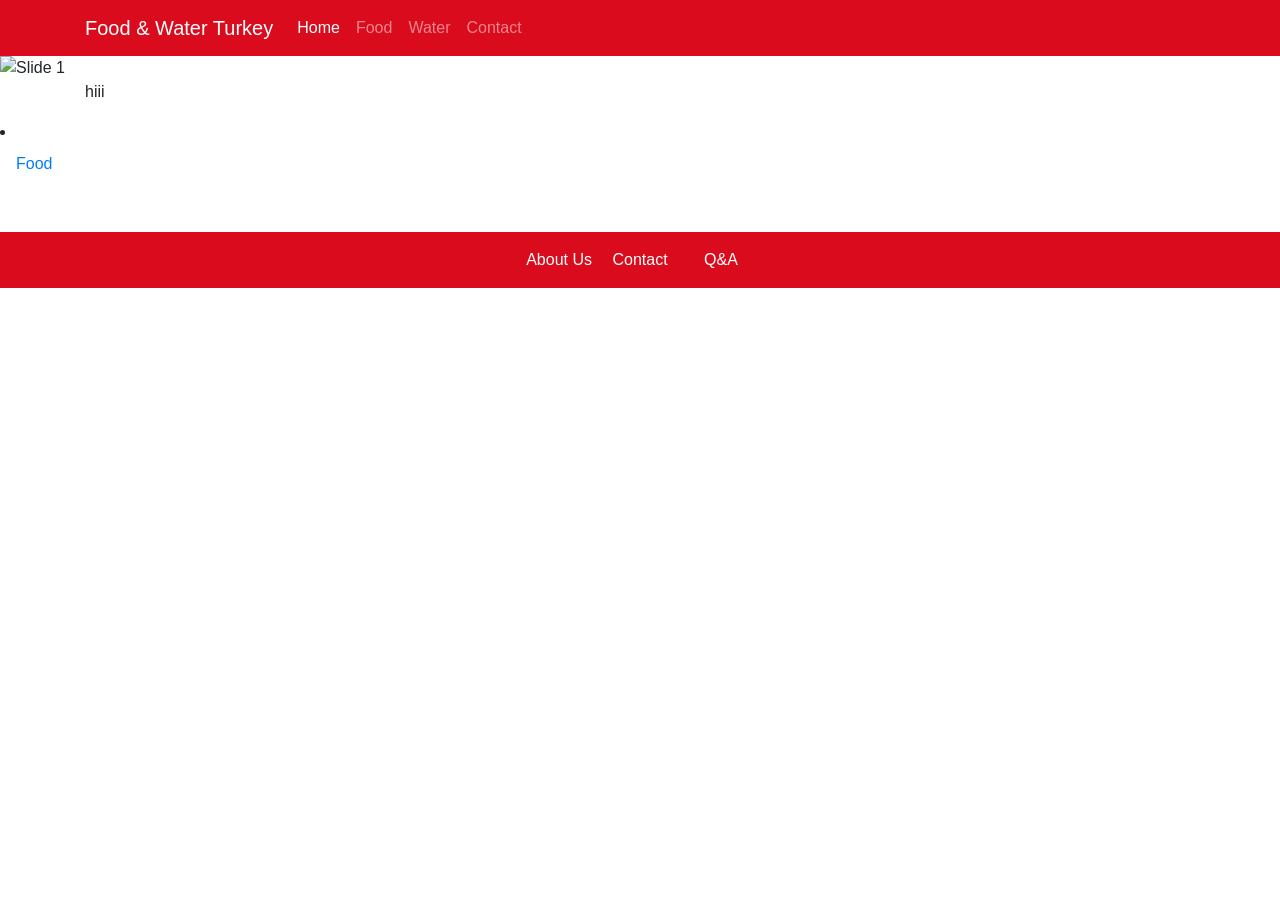
==== INFS PROJECT/index.html @ 5a58b710 "Initial add" ====
<!DOCTYPE html>
<html>
<head>
    <title> Turkey Project </title>

    <link rel="stylesheet" href="https://maxcdn.bootstrapcdn.com/bootstrap/4.0.0/css/bootstrap.min.css">
  	<script src="https://ajax.googleapis.com/ajax/libs/jquery/3.3.1/jquery.min.js"></script>
  	<script src="https://cdnjs.cloudflare.com/ajax/libs/popper.js/1.12.9/umd/popper.min.js"></script>
  	<script src="https://maxcdn.bootstrapcdn.com/bootstrap/4.0.0/js/bootstrap.min.js"></script>	

    <link rel="stylesheet" href=".css">
</head>


<body>


<!-- Navigation Bar -->
<nav class="navbar navbar-expand-lg navbar-dark" style="background-color: #D90B1C;">

    <div class="container"> <!--Container-->

        <a class="navbar-brand" href="index.html">Food & Water Turkey</a>

        <button class="navbar-toggler" type="button"
            data-bs-toggle="collapse"
            data-bs-target="#myNavbar">

            <span class="navbar-toggler-icon"></span>

        </button>

        <div class="collapse navbar-collapse" id="myNavbar">

            <ul class="navbar-nav ms-auto">

                <li class="nav-item">
                    <a class="nav-link active" href="index.html">Home</a>
                </li>

                <li class="nav-item">
                    <a class="nav-link" href="food">Food</a>
                </li>

                <li class="nav-item">
                    <a class="nav-link" href="water">Water</a>
                </li>

                <li class="nav-item">
                    <a class="nav-link" href="contact">Contact</a>
                </li>

            </ul>

        </div>
    </div>
</nav>

<div id="carouselImage1" class="carousel slide" data-ride="carousel" data-interval="2000">  <!--Carousel-->


	<div class="carousel-inner">

		<div class="carousel-item active">
			<img class="d-block w-100" src="carousel-img/slide1.jpg" alt="Slide 1">
		</div>
		<div class="carousel-item">
			<img class="d-block w-100" src="carousel-img/slide2.jpg" alt="Slide 2">
		</div>
	</div>
</div>

<div class="container">
    <p>
        hiii
    </p> 
</div>


<div class="footer bottom"> <!--Footer-->
           <div class="collapse navbar-collapse" id="myNavbar"></div>
                <li class="nav-item">
                    <a class="nav-link" href="#food">Food</a>
                </li> 
                
</div>




<footer class="text white text-center p-3 mt-5" style="background-color:#D90B1C;">
    
    <a herf="about" class="text-white" mx-3>About Us</a>
    <a href="contact" class="text-white mx-3">Contact</a>
    <a href="q&a" class="text-white mx-3">Q&A</a>

</footer>



</body>

</html>
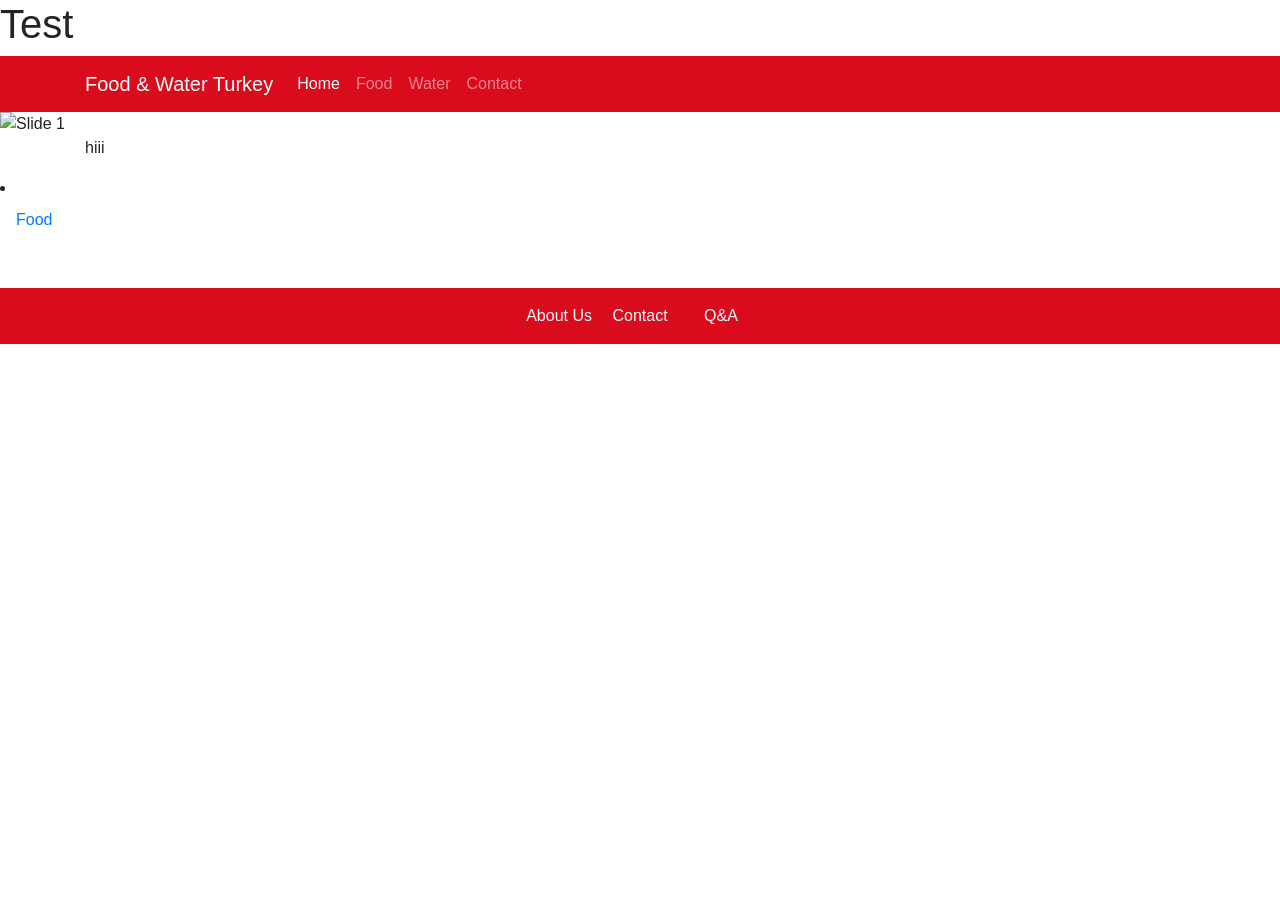
==== commit c1203950: "index v2" ====
--- a/INFS PROJECT/index.html
+++ b/INFS PROJECT/index.html
@@ -14,6 +14,7 @@
 
 <body>
 
+    <h1>Test</h1>
 
 <!-- Navigation Bar -->
 <nav class="navbar navbar-expand-lg navbar-dark" style="background-color: #D90B1C;">
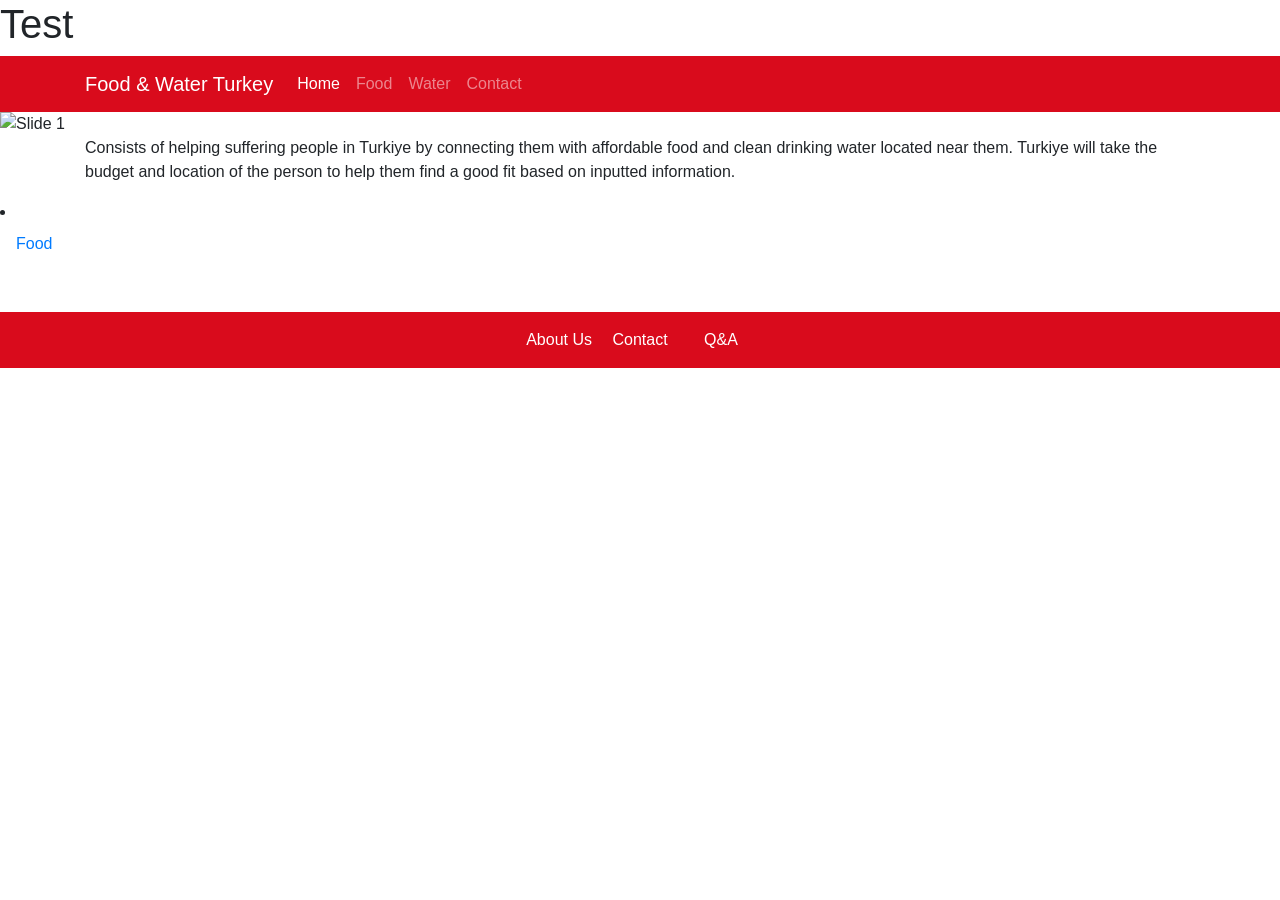
==== commit 77132229: "v5" ====
--- a/INFS PROJECT/index.html
+++ b/INFS PROJECT/index.html
@@ -71,10 +71,10 @@
 	</div>
 </div>
 
-<div class="container">
+<div class="container">  <!--What is our Website-->
     <p>
-        hiii
-    </p> 
+        Consists of helping suffering people in Turkiye by connecting them with affordable food and clean drinking water located near them. Turkiye will take the budget and location of the person to help them find a good fit based on inputted information. 
+    </p>
 </div>
 
 
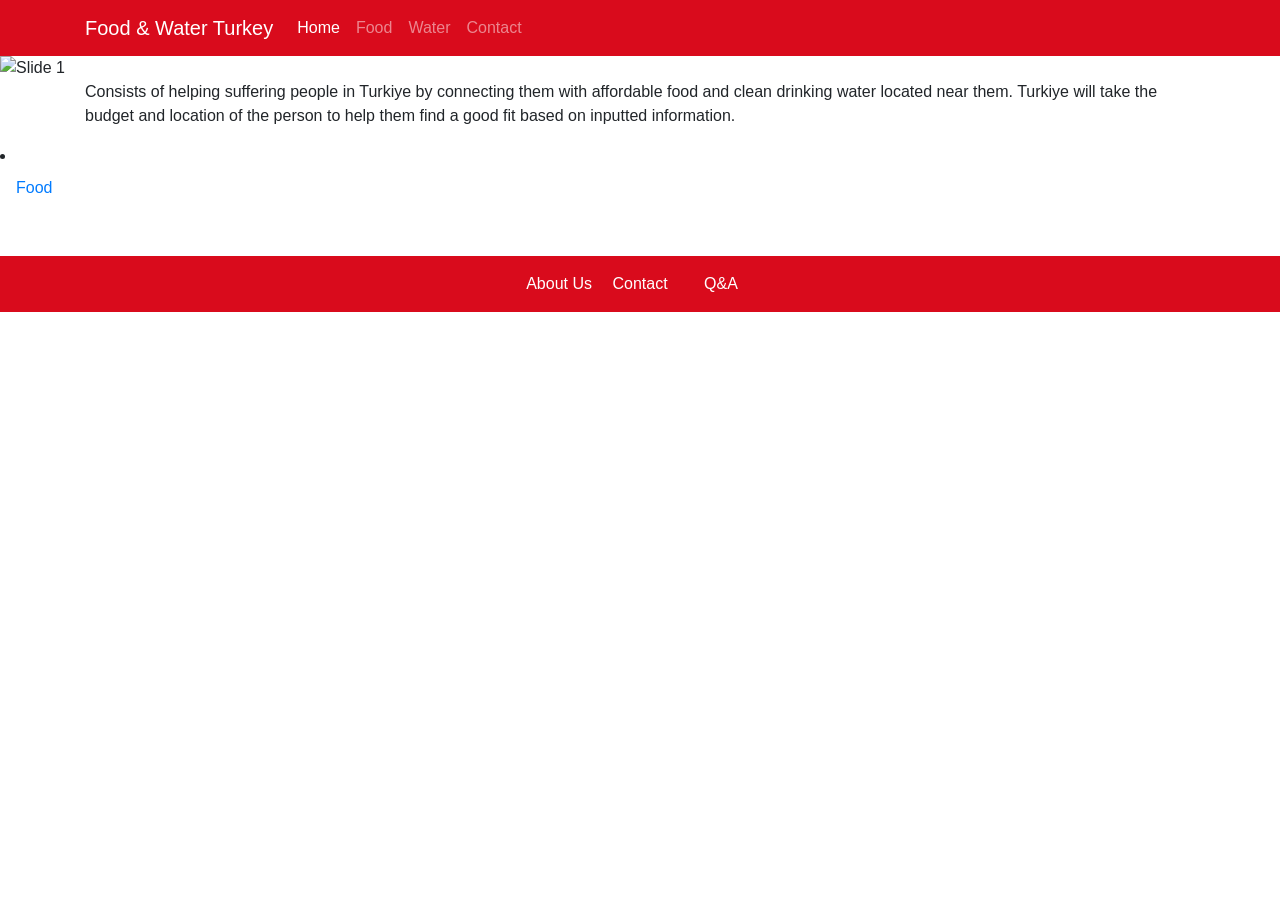
==== commit 59df889b: "11/10" ====
--- a/INFS PROJECT/index.html
+++ b/INFS PROJECT/index.html
@@ -14,7 +14,7 @@
 
 <body>
 
-    <h1>Test</h1>
+   
 
 <!-- Navigation Bar -->
 <nav class="navbar navbar-expand-lg navbar-dark" style="background-color: #D90B1C;">
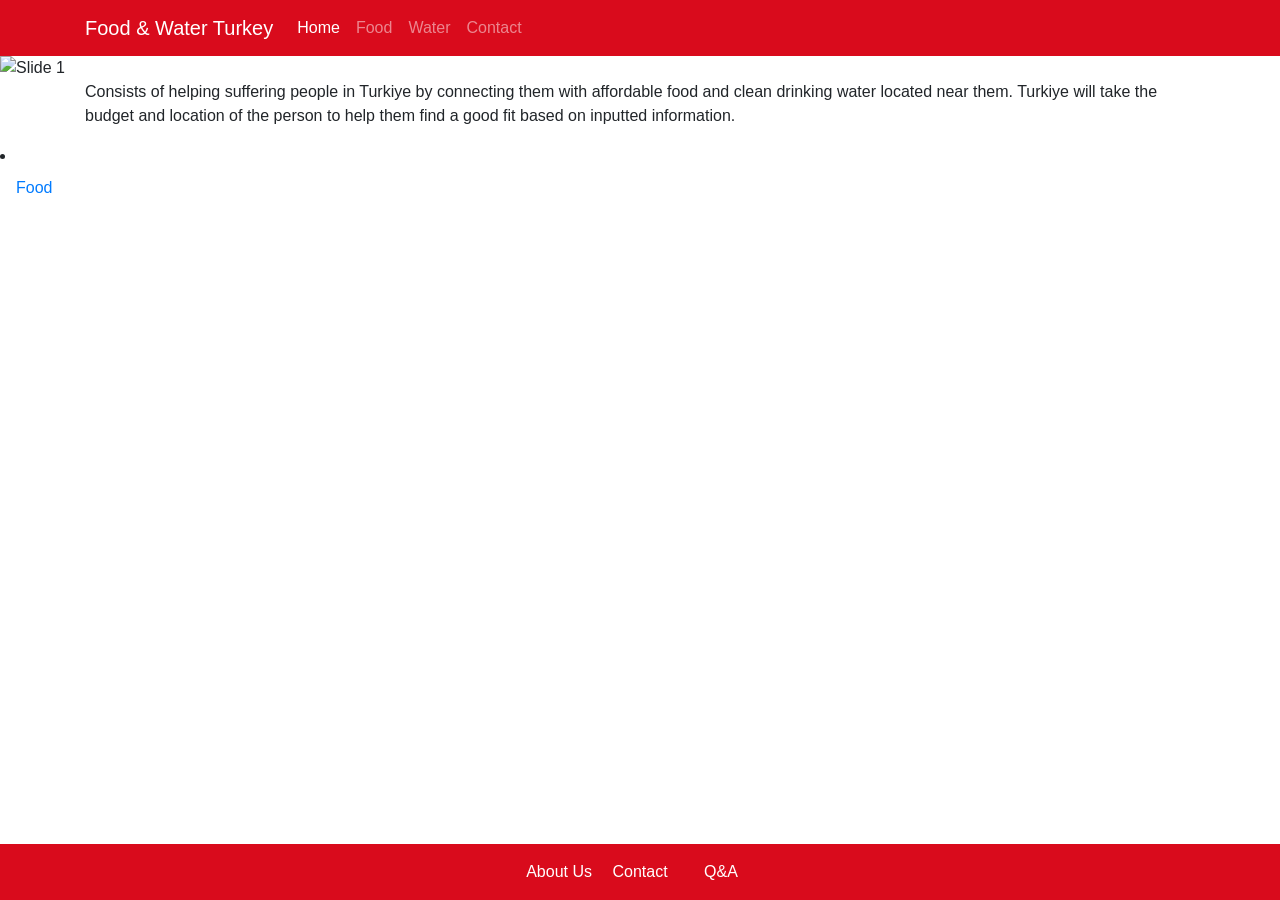
==== commit 5475d78f: "11/10 10:48a" ====
--- a/INFS PROJECT/index.html
+++ b/INFS PROJECT/index.html
@@ -89,7 +89,7 @@
 
 
 
-<footer class="text white text-center p-3 mt-5" style="background-color:#D90B1C;">
+<footer class="fixed-bottom text white text-center p-3 mt-5" style="background-color:#D90B1C;">
     
     <a herf="about" class="text-white" mx-3>About Us</a>
     <a href="contact" class="text-white mx-3">Contact</a>
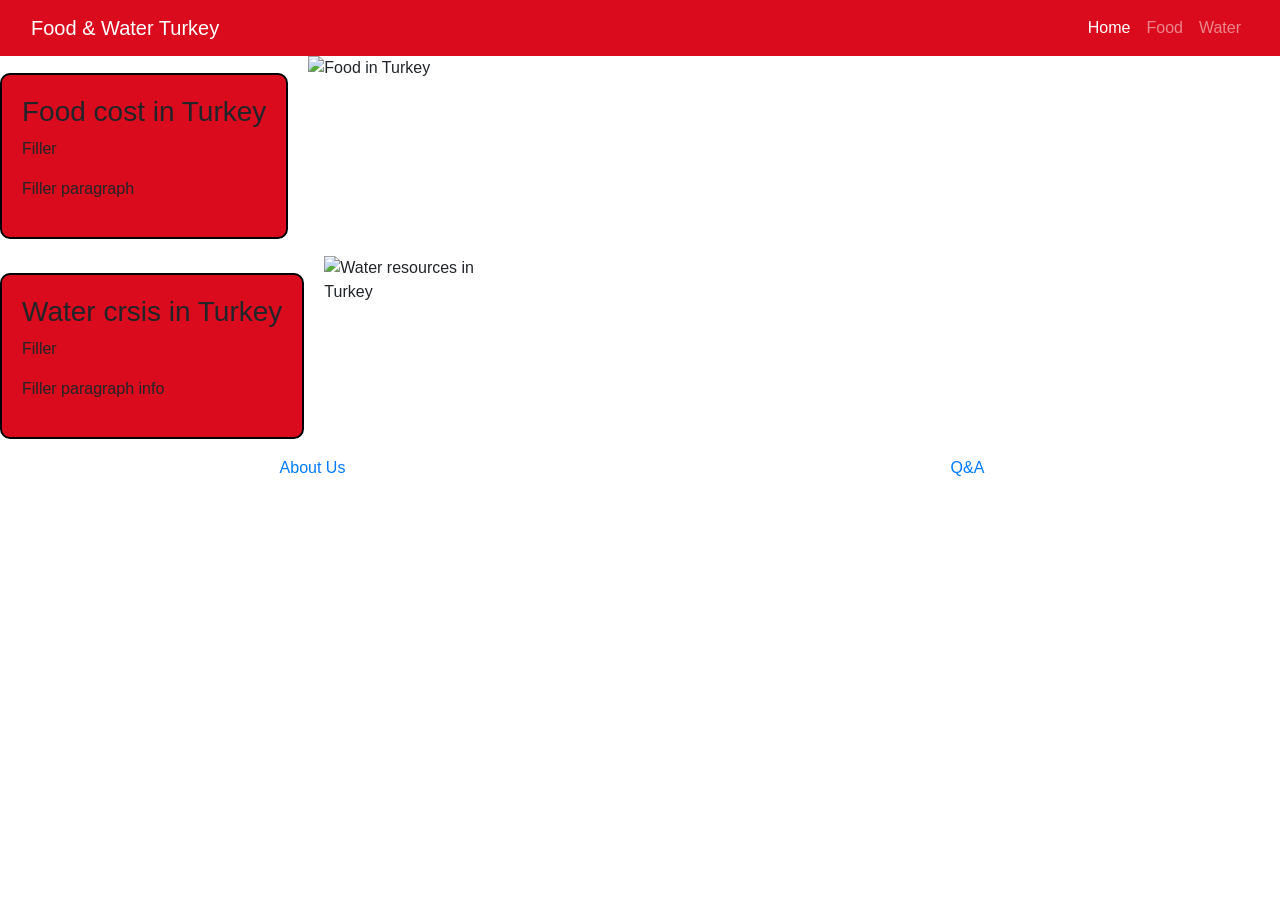
==== commit 2b46f081: "change 2 11/12 10:048" ====
--- a/INFS PROJECT/index.html
+++ b/INFS PROJECT/index.html
@@ -1,31 +1,27 @@
 <!DOCTYPE html>
 <html>
 <head>
-    <title> Turkey Project </title>
+    <title>Food & Water Turkey</title>
 
-    <link rel="stylesheet" href="https://maxcdn.bootstrapcdn.com/bootstrap/4.0.0/css/bootstrap.min.css">
+     <link rel="stylesheet" href="https://maxcdn.bootstrapcdn.com/bootstrap/4.0.0/css/bootstrap.min.css">
   	<script src="https://ajax.googleapis.com/ajax/libs/jquery/3.3.1/jquery.min.js"></script>
   	<script src="https://cdnjs.cloudflare.com/ajax/libs/popper.js/1.12.9/umd/popper.min.js"></script>
-  	<script src="https://maxcdn.bootstrapcdn.com/bootstrap/4.0.0/js/bootstrap.min.js"></script>	
-
-    <link rel="stylesheet" href=".css">
+  	<script src="https://maxcdn.bootstrapcdn.com/bootstrap/4.0.0/js/bootstrap.min.js"></script>
 </head>
 
+<body>
+<!--Start of Background-->
 
-<body>
-
-   
-
-<!-- Navigation Bar -->
+<!--start of nav bar-->
 <nav class="navbar navbar-expand-lg navbar-dark" style="background-color: #D90B1C;">
 
-    <div class="container"> <!--Container-->
+    <div class="container-fluid"> <!--Container-->
 
         <a class="navbar-brand" href="index.html">Food & Water Turkey</a>
 
         <button class="navbar-toggler" type="button"
-            data-bs-toggle="collapse"
-            data-bs-target="#myNavbar">
+            data-toggle="collapse"
+            data-target="#myNavbar">
 
             <span class="navbar-toggler-icon"></span>
 
@@ -33,72 +29,75 @@
 
         <div class="collapse navbar-collapse" id="myNavbar">
 
-            <ul class="navbar-nav ms-auto">
+            <ul class="navbar-nav ml-auto">
 
                 <li class="nav-item">
                     <a class="nav-link active" href="index.html">Home</a>
                 </li>
 
                 <li class="nav-item">
-                    <a class="nav-link" href="food">Food</a>
+                    <a class="nav-link" href="food.html">Food</a>
                 </li>
 
                 <li class="nav-item">
-                    <a class="nav-link" href="water">Water</a>
-                </li>
-
-                <li class="nav-item">
-                    <a class="nav-link" href="contact">Contact</a>
+                    <a class="nav-link" href="water.html">Water</a>
                 </li>
 
             </ul>
 
         </div>
+
     </div>
+
 </nav>
 
-<div id="carouselImage1" class="carousel slide" data-ride="carousel" data-interval="2000">  <!--Carousel-->
+
+<div style="display: flex; gap: 20px; align-items: center;">
+<div style="border: 2px solid black; background-color: #D90B1C; padding: 20px; border-radius: 10px;">
+	<h3>Food cost in Turkey</h3>
+	<p> Filler </p>
+	<p>Filler paragraph</p>
+</div> <!--border div-->
+<img scr="image/image.jpg" alt="Food in Turkey".    
+style="width: 200px; height: 200px; object-fit: cover;"> <!--Filler img code-->
+
+</div> <!--display flex div-->
+
+<div style="display: flex; gap: 20px; align-items: center;">
+<div style="border: 2px solid black; background-color: #D90B1C; padding: 20px; border-radius: 10px;">
+	<h3>Water crsis in Turkey</h3>
+	<p> Filler </p>
+	<p> Filler paragraph info</p>
+</div> <!--border div-->
+<img scr="image/image.jpg" alt="Water resources in Turkey".    
+style="width: 200px; height: 200px; object-fit: cover;"> <!--Filer img code-->
+
+</div> <!--display flex div-->
 
 
-	<div class="carousel-inner">
+<!--Start of Footer-->
 
-		<div class="carousel-item active">
-			<img class="d-block w-100" src="carousel-img/slide1.jpg" alt="Slide 1">
-		</div>
-		<div class="carousel-item">
-			<img class="d-block w-100" src="carousel-img/slide2.jpg" alt="Slide 2">
-		</div>
-	</div>
-</div>
+<!--Start of Footer-->
 
-<div class="container">  <!--What is our Website-->
-    <p>
-        Consists of helping suffering people in Turkiye by connecting them with affordable food and clean drinking water located near them. Turkiye will take the budget and location of the person to help them find a good fit based on inputted information. 
-    </p>
-</div>
+<footer class="footer">
 
+    <div class="row">
 
-<div class="footer bottom"> <!--Footer-->
-           <div class="collapse navbar-collapse" id="myNavbar"></div>
-                <li class="nav-item">
-                    <a class="nav-link" href="#food">Food</a>
-                </li> 
-                
-</div>
+        <div class="col-6 text-center">
+            <a href="ab.html">About Us</a>
+        </div>
 
+        <div class="col-6 text-center">
+            <a href="faq.html">Q&A</a>
+        </div>
 
-
-
-<footer class="fixed-bottom text white text-center p-3 mt-5" style="background-color:#D90B1C;">
-    
-    <a herf="about" class="text-white" mx-3>About Us</a>
-    <a href="contact" class="text-white mx-3">Contact</a>
-    <a href="q&a" class="text-white mx-3">Q&A</a>
+    </div>
 
 </footer>
 
+<!--End of Footer-->
 
+<!--End of Footer-->
 
-</body>
-
+</body>    
 </html>
